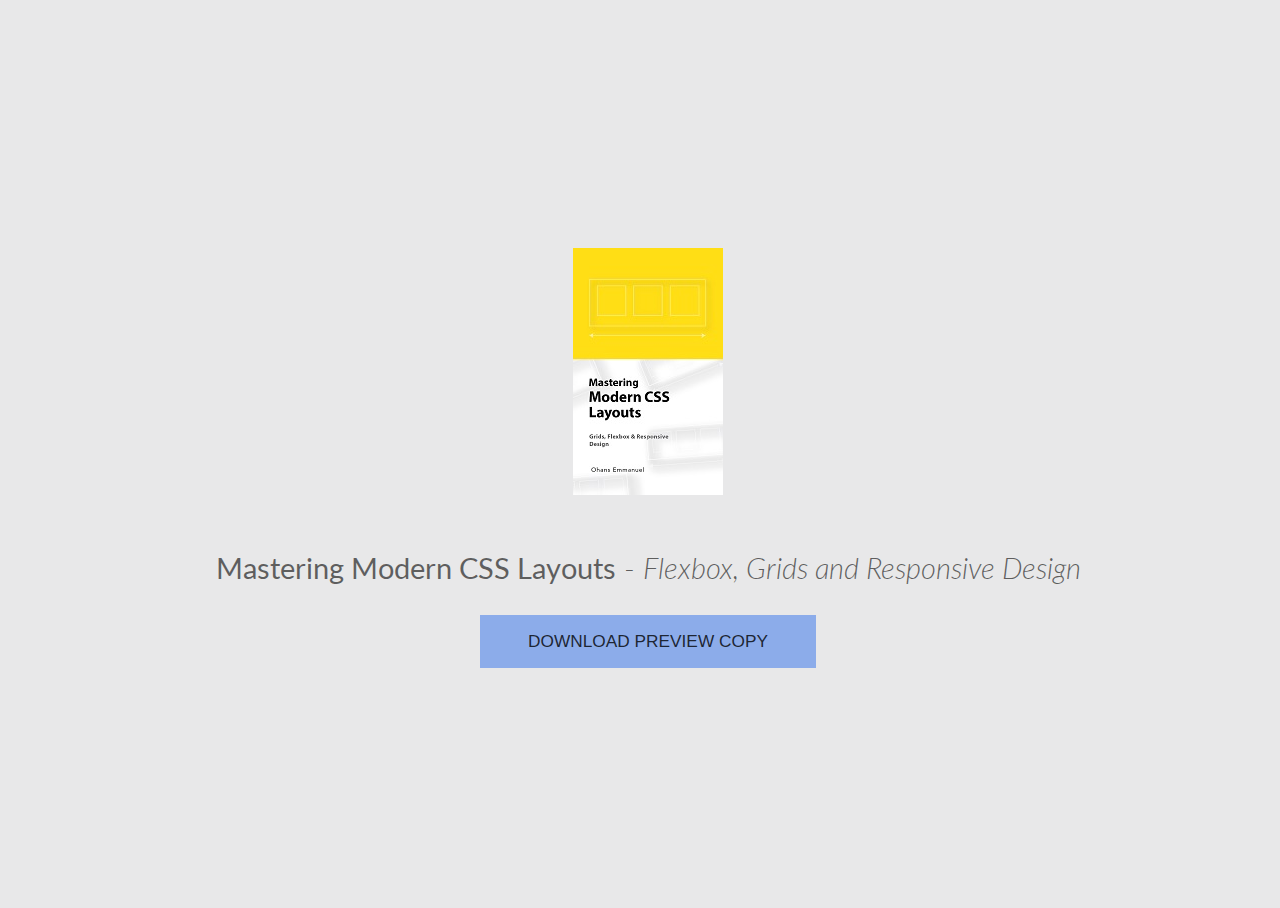
==== mcl_download.html @ 809a9886 "redesigned book sites and download pages" ====
<!DOCTYPE html>
<html>
<head>
	<meta name="viewport" content="width=device-width, initial-scale=1.0, maximum-scale=1.0, user-scalable=0">
	<title>Mastering Modern CSS Layouts (PREVIEW)</title>
	<link href="https://fonts.googleapis.com/css?family=Lato" rel="stylesheet">
	<link rel="stylesheet" type="text/css" href="styles/uf_download.css">
</head>
<body>
  <div class="container">
		<img src="assets\pictures\mastering_modern_css_layouts_sm.jpg" />
    <h1><strong>Mastering Modern CSS Layouts</strong> - <em>Flexbox, Grids and Responsive Design</em></h1>
    <button><a href="assets\pdf\mastering-modern-css-layout.pdf" download>DOWNLOAD PREVIEW COPY</a></button>
  </div>
</body>
</html>
---- styles/uf_download.css ----
html,
body {
  width: 100%;
  height: 100%;
}

body {
  font-family: Lato, sans-serif;
  font-size: 0.9em;
  background-color: #e8e8e9;
  color: rgba(0,0,0,0.6);
}

.container {
  display: flex;
  height: 100%;
  flex-direction: column;
  text-align: center;
  justify-content: center;
  align-items: center;
  padding: 0 1rem;
}

.container h1 {
    font-weight: 300;
    margin-bottom: 2rem;
    line-height: 1.8rem;
}

.container button {
  font-weight: 400;
  background-color: #8cacea;
  border: 0;
  padding: 1rem 3rem;
  font-size: 1.2em;
  color: rgba(0,0,0,0.8);
  cursor: pointer;
}

.container button a {
  text-decoration: none;
  color: inherit;
}
.container img {
    margin-bottom: 2.5rem;
}

@media screen and (max-width: 769px) {
  /*reduce font size*/

  body {
    font-size: 0.7em;
  }

  h1 em {
    font-size: 0.8em;
  }
}
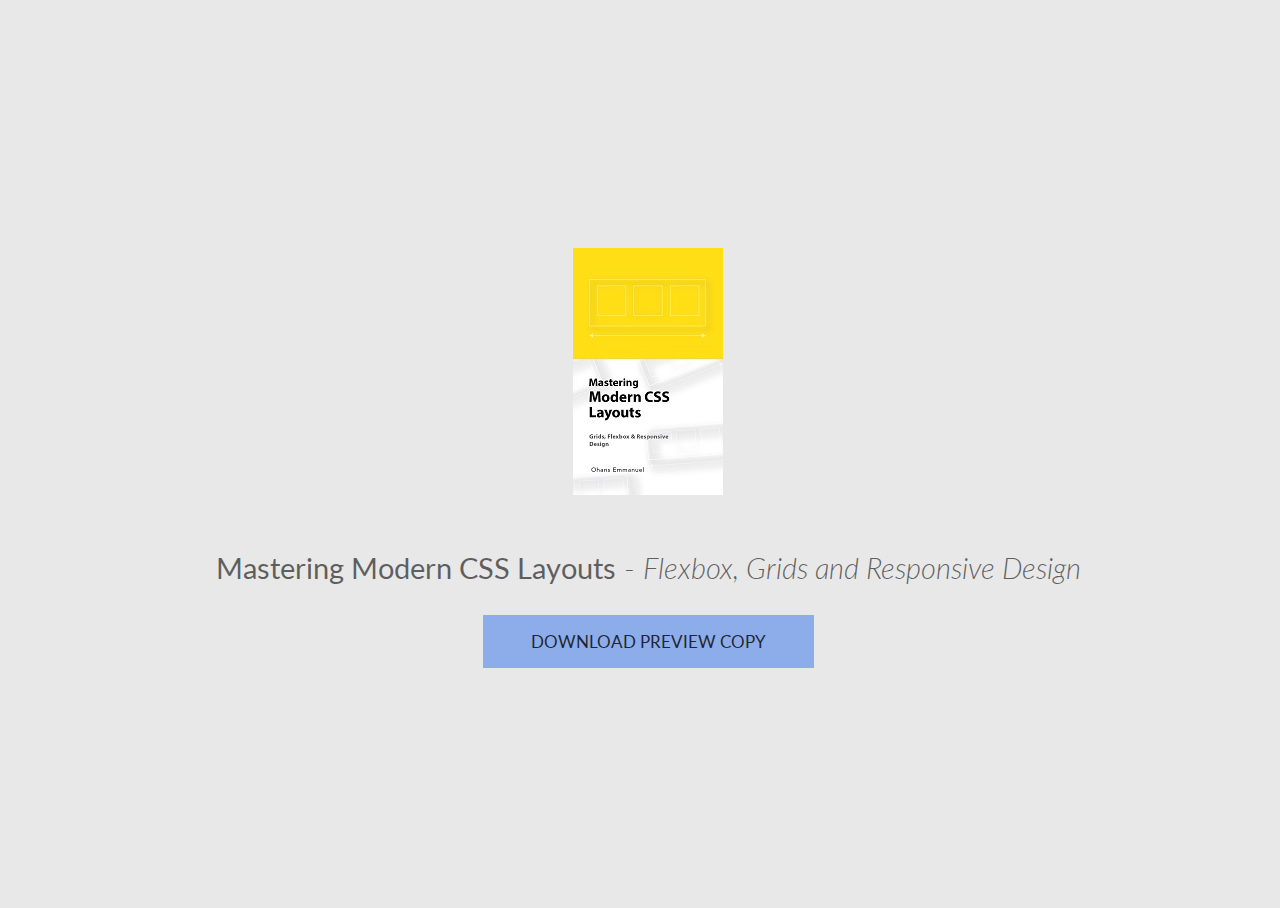
==== commit f3740e31: "changed buttons to anchors" ====
--- a/mcl_download.html
+++ b/mcl_download.html
@@ -10,7 +10,7 @@
   <div class="container">
 		<img src="assets\pictures\mastering_modern_css_layouts_sm.jpg" />
     <h1><strong>Mastering Modern CSS Layouts</strong> - <em>Flexbox, Grids and Responsive Design</em></h1>
-    <button><a href="assets\pdf\mastering-modern-css-layout.pdf" download>DOWNLOAD PREVIEW COPY</a></button>
+    <a href="assets\pdf\mastering-modern-css-layouts.pdf" download>DOWNLOAD PREVIEW COPY</a>
   </div>
 </body>
 </html>
--- a/styles/uf_download.css
+++ b/styles/uf_download.css
@@ -27,20 +27,17 @@
     line-height: 1.8rem;
 }
 
-.container button {
+.container a {
   font-weight: 400;
   background-color: #8cacea;
   border: 0;
   padding: 1rem 3rem;
   font-size: 1.2em;
+  text-decoration: none;
   color: rgba(0,0,0,0.8);
   cursor: pointer;
 }
 
-.container button a {
-  text-decoration: none;
-  color: inherit;
-}
 .container img {
     margin-bottom: 2.5rem;
 }
